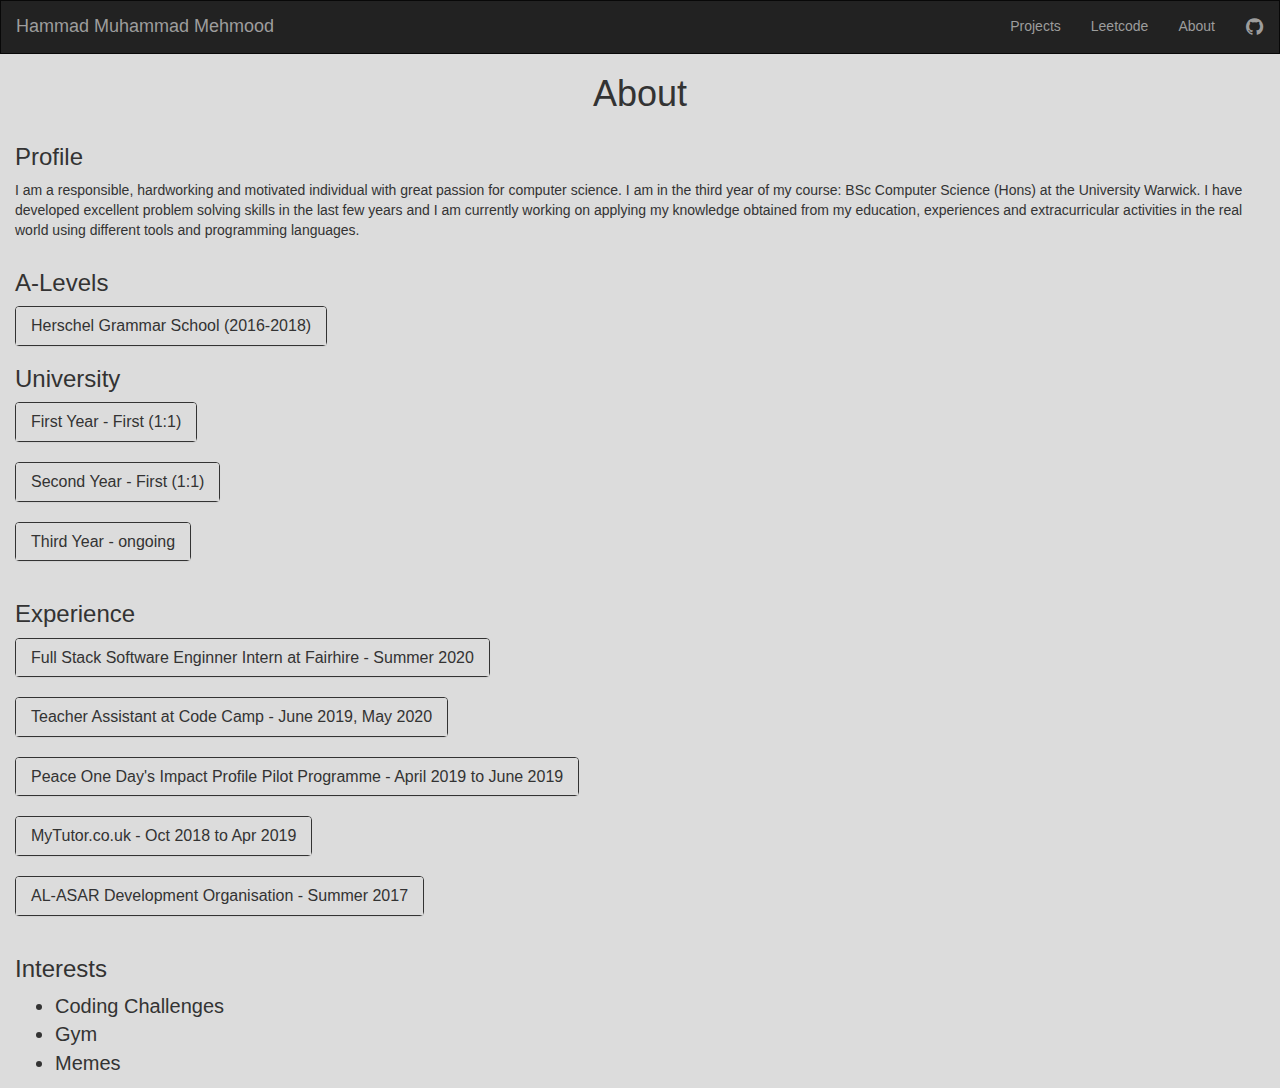
==== about.html @ 23a306c5 "basic template for leetcode" ====
<!DOCTYPE html>
<html lang="en">
<head>
    <title>About</title>
    <meta charset="utf-8">
    <meta name="viewport" content="width=device-width, initial-scale=1">
    <link rel="stylesheet" href="https://maxcdn.bootstrapcdn.com/bootstrap/3.4.1/css/bootstrap.min.css">
    <link rel="stylesheet" href="https://cdnjs.cloudflare.com/ajax/libs/font-awesome/4.7.0/css/font-awesome.min.css">
    <script src="https://ajax.googleapis.com/ajax/libs/jquery/3.5.1/jquery.min.js"></script>
    <script src="https://maxcdn.bootstrapcdn.com/bootstrap/3.4.1/js/bootstrap.min.js"></script>
    <link rel="stylesheet" href="style.css">
</head>
    <body>
        <!-- START NAVIGATION BAR -->
        <nav class="navbar navbar-inverse">
          <div class="container-fluid">
            <div class="navbar-header">
              <a class="navbar-brand" href="index.html">Hammad Muhammad Mehmood</a>
            </div>
            <ul class="nav navbar-nav navbar-right">
              <li><a href="projects.html">Projects</a></li>
              <li><a href="leetcode.html">Leetcode</a></li>
              <li><a href="about.html">About</a></li>
              <li><a href="https://github.com/Hammad214508/Personal-Website" class="btn btn-social-icon btn-github git-icon-size"><span class="fa fa-github" ></span></a>
              </li>
            </ul>
          </div>
        </nav>
        <!-- END NAVIGATION BAR -->
        <h1 class="text-center">About</h1>

        <div class="container-fluid">
            <h3>Profile</h3>
            <p>
                I am a responsible, hardworking and motivated individual with great passion for computer science. I am in the third year of my course: BSc Computer Science (Hons)
                at the University Warwick. I have developed excellent problem solving skills in the last few years and I am currently working on applying my knowledge obtained
                from my education, experiences and extracurricular activities in the real world using different tools and programming languages.
            </p>
        </div>
        <div class="container-fluid">
            <h3>A-Levels</h3>
            <div class="panel-group">
              <div class="panel panel-default">
                <div class="panel-heading">
                  <h5 class="panel-title">
                    <a data-toggle="collapse" href="#subjects">Herschel Grammar School (2016-2018)</a>
                  </h5>
                </div>
                <div id="subjects" class="panel-collapse collapse">
                  <ul class="list-group" style="columns: 2;">
                    <li class="list-group-item">Mathematics</li>
                    <li class="list-group-item">Biology</li>
                    <li class="list-group-item">Spanish</li>
                    <li class="list-group-item">Computer Science</li>
                    <li class="list-group-item">EPQ (Entended Project Qualification)</li>

                    <li class="list-group-item">A*</li>
                    <li class="list-group-item">A*</li>
                    <li class="list-group-item">A*</li>
                    <li class="list-group-item">A</li>
                    <li class="list-group-item">B</li>
                  </ul>
                  <div style="columns: 2;">
                      <div class="panel-footer">Total UCAS points:</div>
                      <div class="panel-footer">236</div>
                  </div>
                </div>
              </div>
            </div>



            <h3>University</h3>

            <div class="panel-group">
              <div class="panel panel-default">
                <div class="panel-heading">
                  <h5 class="panel-title">
                    <a data-toggle="collapse" href="#first">First Year - First (1:1)</a>
                  </h5>
                </div>
                <div id="first" class="panel-collapse collapse">
                  <ul class="list-group">
                    <li class="list-group-item">Programming for Computer Scientists</li>
                    <li class="list-group-item">Design of Information Structures</li>
                    <li class="list-group-item">Mathematics for Computer Scientists I</li>
                    <li class="list-group-item">Mathematics for Computer Scientists II</li>
                    <li class="list-group-item">Computer Organization and Architecture</li>
                    <li class="list-group-item">Professional Skills</li>
                    <li class="list-group-item">Computer Security</li>
                    <li class="list-group-item">Functional Programming</li>
                  </ul>
                </div>
              </div>
            </div>

            <div class="panel-group">
              <div class="panel panel-default">
                <div class="panel-heading">
                  <h5 class="panel-title">
                    <a data-toggle="collapse" href="#second">Second Year - First (1:1)</a>
                  </h5>
                </div>
                <div id="second" class="panel-collapse collapse">
                  <ul class="list-group">
                    <li class="list-group-item">Operating Systems and Computer Networks</li>
                    <li class="list-group-item">Digital Communications and Signal Processing</li>
                    <li class="list-group-item">Artificial Intelligence</li>
                    <li class="list-group-item">Database Systems</li>
                    <li class="list-group-item">Formal Languages</li>
                    <li class="list-group-item">Algorithms</li>
                    <li class="list-group-item">Software Engineering</li>
                    <li class="list-group-item">Logic and Verification</li>
                  </ul>
                </div>
              </div>
            </div>

            <div class="panel-group">
              <div class="panel panel-default">
                <div class="panel-heading">
                  <h5 class="panel-title">
                    <a data-toggle="collapse" href="#third">Third Year - ongoing</a>
                  </h5>
                </div>
                <div id="third" class="panel-collapse collapse">
                  <ul class="list-group">
                    <li class="list-group-item">A</li>
                    <li class="list-group-item">B</li>
                    <li class="list-group-item">C</li>
                    <li class="list-group-item">D</li>
                    <li class="list-group-item">E</li>
                    <li class="list-group-item">F</li>
                    <li class="list-group-item">G</li>
                    <li class="list-group-item">H</li>
                  </ul>
                </div>
              </div>
            </div>

        </div>


        <div class="container-fluid">

            <h3>Experience</h3>

            <div class="panel-group">
            <div class="panel panel-default">
                <div class="panel-heading">
                    <h5 class="panel-title">
                        <a data-toggle="collapse" href="#fairhire">Full Stack Software Enginner Intern at Fairhire - Summer 2020</a>
                    </h5>
                </div>
                <div id="fairhire" class="panel-collapse collapse">
                    <div class="container">
                        <p>
                            I am currently working as a full stack software engineer intern at Fairhire. At the moment managing
                            their website's article section. I am using MySQL, PHP, JQuery, HTML and CSS.
                        </p>
                    </div>
                </div>
            </div>
            </div>

            <div class="panel-group">
            <div class="panel panel-default">
                <div class="panel-heading">
                    <h5 class="panel-title">
                        <a data-toggle="collapse" href="#codecamp">Teacher Assistant at Code Camp - June 2019, May 2020 </a>
                    </h5>
                </div>
                <div id="codecamp" class="panel-collapse collapse">
                    <div class="container">
                        <p>
                            I have worked as a teacher assistant at three days coding camps in different schools. Our main aim is
                            to introduce kids to programming in a fun way helping them design their own game. My role as a TA was
                            to provide one to one help to individual students during class. By doing this job I have developed communication
                             skills as I had to give one to one help to kids and also more confident as I had to teach the entire class (20 kids)
                             by myself at certain points.
                        </p>
                    </div>
                </div>
            </div>
            </div>

            <div class="panel-group">
            <div class="panel panel-default">
                <div class="panel-heading">
                    <h5 class="panel-title">
                        <a data-toggle="collapse" href="#peace">Peace One Day's Impact Profile Pilot Programme - April 2019 to June 2019</a>
                    </h5>
                </div>
                <div id="peace" class="panel-collapse collapse">
                    <div class="container">
                        <p>
                            I volunteered to work in the testing phase for the development of the app called Impact profile. My role was to test the application,
                            promote it and go to meetings to discuss bugs or improvements. Although this was a volunteering experience, I learnt a lot from here
                            because I saw how the skills, I have been developing in the last few years through my education, extra-curricular activities and jobs are
                            applied in the technology industry. I developed abilities like communication, patience and teamwork, that are needed in the field of technology.
                        </p>
                    </div>
                </div>
            </div>
            </div>

            <div class="panel-group">
            <div class="panel panel-default">
                <div class="panel-heading">
                    <h5 class="panel-title">
                        <a data-toggle="collapse" href="#mytutor">MyTutor.co.uk - Oct 2018 to Apr 2019</a>
                    </h5>
                </div>
                <div id="mytutor" class="panel-collapse collapse">
                    <div class="container">
                        <p>
                            I was a Computer Science tutor, tutoring not only A-Levels and GCSE's but also international students.
                            I have an overall rating of 4.7 stars. By doing this job I had a wide curriculum knowledge as different
                            students had different specification. I had to research areas of the subject I was not so confident about
                            in order to coach my students. I also had to be organised and plan the lessons to make them interesting and
                            relevant, as well as being able to assess work.
                        </p>
                    </div>
                </div>
            </div>
            </div>

            <div class="panel-group">
            <div class="panel panel-default">
                <div class="panel-heading">
                    <h5 class="panel-title">
                        <a data-toggle="collapse" href="#al-asar">AL-ASAR Development Organisation - Summer 2017</a>
                    </h5>
                </div>
                <div id="al-asar" class="panel-collapse collapse">
                    <div class="container">
                        <p>
                            During summer 2017 I did 100 hours of voluntering at AL-ASAR Development Organisation in Pakistan.
                            Taking care of orphans and disabled kids, focusing on their education.
                        </p>
                    </div>
                </div>
            </div>
            </div>
        </div>

        <div class="container-fluid">
            <h3>Interests</h3>
            <ul class="big-li">
                <li>Coding Challenges</li>
                <li>Gym</li>
                <li>Memes</li>
            </ul>
        </div>

    </body>

</html>
---- style.css ----
body {
  background-color: #DCDCDC;
}

.git-icon-size {
  font-size:20px;
}

.project-git {
    font-size:37px;
}

.profile-pic-size{
    width:35%;
}

.btn-primary {
    color: #fff;
    background-color: #333;
    border-color: #333;
}
.btn-primary:hover, .btn-primary:focus, .btn-primary:active, .btn-primary.active, .open>.dropdown-toggle.btn-primary {
    color: #fff;
    background-color: #696969;
    border-color: #333;
}

.navbar{
     border-radius: 0;
}

.white-box{
    border: 1px solid black;
    background-color: #FFFFFF;
    padding-left: 1em;
    padding-right: 1em;
    padding-top: 1em;
    padding-bottom: 1em;
}

.tools{
    border-radius: 25px;
    color: white;
    background: #333;
    padding-left: 10px;
    padding-right: 10px;
    padding-top: 5px;
    display : inline-block;
}

.panel > .panel-heading {
    background-color: #DCDCDC;


}
.panel-default {
    display : inline-block;
    border-color: #333;

}

.top-buffer {
    margin-bottom:50px;
}

.big-li li {
    font-size: 20px;
}

.leetcode-font{
    font-size:20px;
}
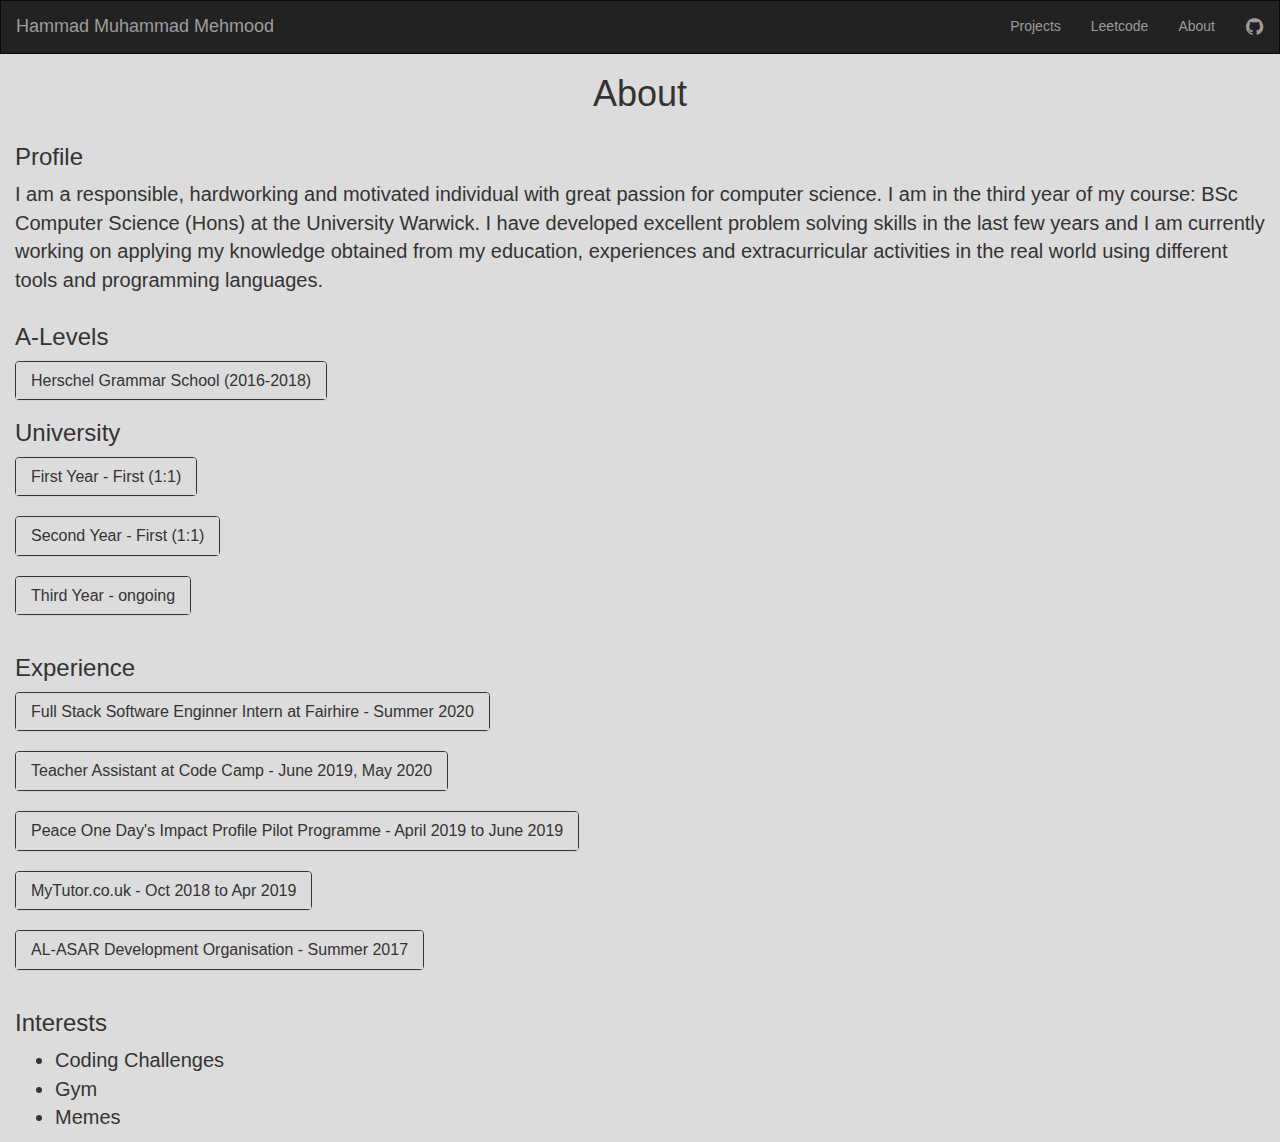
==== commit 3146454b: "click event on projects and font sizes" ====
--- a/about.html
+++ b/about.html
@@ -29,7 +29,7 @@
         <!-- END NAVIGATION BAR -->
         <h1 class="text-center">About</h1>
 
-        <div class="container-fluid">
+        <div class="container-fluid about-font">
             <h3>Profile</h3>
             <p>
                 I am a responsible, hardworking and motivated individual with great passion for computer science. I am in the third year of my course: BSc Computer Science (Hons)
@@ -141,7 +141,7 @@
         </div>
 
 
-        <div class="container-fluid">
+        <div class="container-fluid about-font-sm">
 
             <h3>Experience</h3>
 
@@ -155,8 +155,9 @@
                 <div id="fairhire" class="panel-collapse collapse">
                     <div class="container">
                         <p>
-                            I am currently working as a full stack software engineer intern at Fairhire. At the moment managing
-                            their website's article section. I am using MySQL, PHP, JQuery, HTML and CSS.
+                            I am currently working as a full stack software engineer intern at Fairhire. Managing
+                            their website's article section and developing a hiring web application. I am using
+                            MySQL, PHP, JQuery, HTML and CSS (LAMP stack).
                         </p>
                     </div>
                 </div>
@@ -176,8 +177,8 @@
                             I have worked as a teacher assistant at three days coding camps in different schools. Our main aim is
                             to introduce kids to programming in a fun way helping them design their own game. My role as a TA was
                             to provide one to one help to individual students during class. By doing this job I have developed communication
-                             skills as I had to give one to one help to kids and also more confident as I had to teach the entire class (20 kids)
-                             by myself at certain points.
+                            skills as I had to give one to one help to kids and also more confident as I had to teach the entire class (20 kids)
+                            by myself at certain points.
                         </p>
                     </div>
                 </div>
--- a/style.css
+++ b/style.css
@@ -4,6 +4,10 @@
 
 .git-icon-size {
   font-size:20px;
+}
+
+.git-icon-size-lg{
+    font-size:35px;
 }
 
 .project-git {
@@ -70,3 +74,15 @@
 .leetcode-font{
     font-size:20px;
 }
+
+.about-font{
+    font-size:20px;
+}
+
+.about-font-sm{
+    font-size:17px;
+}
+
+.problems-font{
+    font-size:15px;
+}
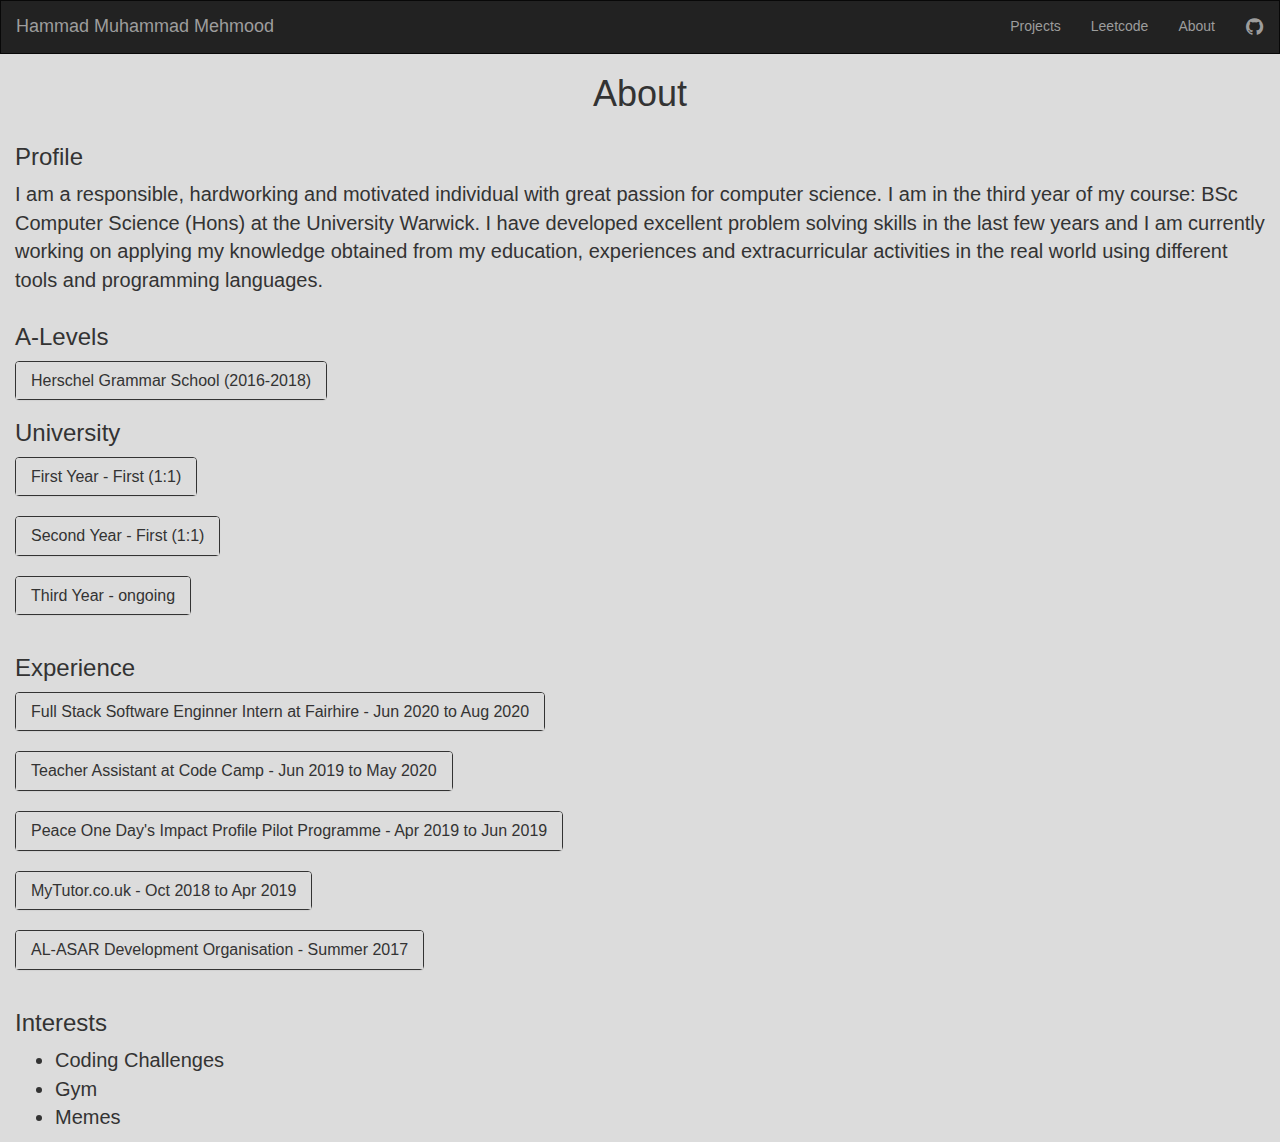
==== commit 58487a62: "new leetcode" ====
--- a/about.html
+++ b/about.html
@@ -149,57 +149,55 @@
             <div class="panel panel-default">
                 <div class="panel-heading">
                     <h5 class="panel-title">
-                        <a data-toggle="collapse" href="#fairhire">Full Stack Software Enginner Intern at Fairhire - Summer 2020</a>
+                        <a data-toggle="collapse" href="#fairhire">Full Stack Software Enginner Intern at Fairhire - Jun 2020 to Aug 2020</a>
                     </h5>
                 </div>
                 <div id="fairhire" class="panel-collapse collapse">
                     <div class="container">
-                        <p>
-                            I am currently working as a full stack software engineer intern at Fairhire. Managing
-                            their website's article section and developing a hiring web application. I am using
-                            MySQL, PHP, JQuery, HTML and CSS (LAMP stack).
-                        </p>
-                    </div>
-                </div>
-            </div>
-            </div>
-
-            <div class="panel-group">
-            <div class="panel panel-default">
-                <div class="panel-heading">
-                    <h5 class="panel-title">
-                        <a data-toggle="collapse" href="#codecamp">Teacher Assistant at Code Camp - June 2019, May 2020 </a>
+                        <ul>
+                            <li>Worked as a full-stack software engineer</li>
+                            <li>Learnt to use LAMP stack and basics of AWS</li>
+                            <li>Researched API’s for efficient backend</li>
+                            <li>Mastered jQuery and Bootstrap for front-enddevelopment.</li>
+                        </ul>
+                    </div>
+                </div>
+            </div>
+            </div>
+
+            <div class="panel-group">
+            <div class="panel panel-default">
+                <div class="panel-heading">
+                    <h5 class="panel-title">
+                        <a data-toggle="collapse" href="#codecamp">Teacher Assistant at Code Camp - Jun 2019 to May 2020 </a>
                     </h5>
                 </div>
                 <div id="codecamp" class="panel-collapse collapse">
                     <div class="container">
-                        <p>
-                            I have worked as a teacher assistant at three days coding camps in different schools. Our main aim is
-                            to introduce kids to programming in a fun way helping them design their own game. My role as a TA was
-                            to provide one to one help to individual students during class. By doing this job I have developed communication
-                            skills as I had to give one to one help to kids and also more confident as I had to teach the entire class (20 kids)
-                            by myself at certain points.
-                        </p>
-                    </div>
-                </div>
-            </div>
-            </div>
-
-            <div class="panel-group">
-            <div class="panel panel-default">
-                <div class="panel-heading">
-                    <h5 class="panel-title">
-                        <a data-toggle="collapse" href="#peace">Peace One Day's Impact Profile Pilot Programme - April 2019 to June 2019</a>
+                        <ul>
+                            <li>Helping children of all ages by providing 1 to 1 help at 3- day code camps.</li>
+                            <li>I was responsible for guiding students that were falling behind in the right direction while explaining key concepts</li>
+                            <li>Responsible for children safety and wellbeing while also managing misbehaviour and disruption during break-time.</li>
+                        </ul>
+                    </div>
+                </div>
+            </div>
+            </div>
+
+            <div class="panel-group">
+            <div class="panel panel-default">
+                <div class="panel-heading">
+                    <h5 class="panel-title">
+                        <a data-toggle="collapse" href="#peace">Peace One Day's Impact Profile Pilot Programme - Apr 2019 to Jun 2019</a>
                     </h5>
                 </div>
                 <div id="peace" class="panel-collapse collapse">
                     <div class="container">
-                        <p>
-                            I volunteered to work in the testing phase for the development of the app called Impact profile. My role was to test the application,
-                            promote it and go to meetings to discuss bugs or improvements. Although this was a volunteering experience, I learnt a lot from here
-                            because I saw how the skills, I have been developing in the last few years through my education, extra-curricular activities and jobs are
-                            applied in the technology industry. I developed abilities like communication, patience and teamwork, that are needed in the field of technology.
-                        </p>
+                        <ul>
+                            <li>I worked in the testing phase for the development of the app called Impact Profile</li>
+                            <li>My role was to test and promote the application and attend meetings to discuss bugs and improvements</li>
+                            <li>Learnt principles of good UI and developed skills like communication and critical thinking</li>
+                        </ul>
                     </div>
                 </div>
             </div>
@@ -214,13 +212,12 @@
                 </div>
                 <div id="mytutor" class="panel-collapse collapse">
                     <div class="container">
-                        <p>
-                            I was a Computer Science tutor, tutoring not only A-Levels and GCSE's but also international students.
-                            I have an overall rating of 4.7 stars. By doing this job I had a wide curriculum knowledge as different
-                            students had different specification. I had to research areas of the subject I was not so confident about
-                            in order to coach my students. I also had to be organised and plan the lessons to make them interesting and
-                            relevant, as well as being able to assess work.
-                        </p>
+                        <ul>
+                            <li>Computer Science tutor, tutoring not only A-Levels and GCSE's but also international students</li>
+                            <li>Got a wide curriculum knowledge as different students had different specification</li>
+                            <li>Researched areas of the subject I was not so confident about</li>
+                            <li>Learnt to be organised and and patient</li>
+                        </ul>
                     </div>
                 </div>
             </div>
@@ -235,15 +232,78 @@
                 </div>
                 <div id="al-asar" class="panel-collapse collapse">
                     <div class="container">
-                        <p>
-                            During summer 2017 I did 100 hours of voluntering at AL-ASAR Development Organisation in Pakistan.
-                            Taking care of orphans and disabled kids, focusing on their education.
-                        </p>
-                    </div>
-                </div>
-            </div>
-            </div>
-        </div>
+                        <ul>
+                            <li>100 hours of voluntering at AL-ASAR Development Organisation in Pakistan</li>
+                            <li>Taking care of orphans and disabled kids</li>
+                            <li>The main focus being their education</li>
+                        </ul>
+                    </div>
+                </div>
+            </div>
+            </div>
+        </div>
+
+        <!-- <div class="row bottom-buffer">
+            <div class="col-xl-6 col-lg-6 col-md-12 col-sm-12">
+              <div class="white-box">
+                  <h4>Full Stack Software Enginner Intern at Fairhire - Jun 2020 to Aug 2020</h4>
+                  <ul>
+                      <li>Worked as a full-stack software engineer</li>
+                      <li>Learnt to use LAMP stack and basics of AWS</li>
+                      <li>Researched API’s for efficient backend</li>
+                      <li>Mastered jQuery and Bootstrap for front-enddevelopment.</li>
+                  </ul>
+              </div>
+            </div>
+            <div class="col-xl-6 col-lg-6 col-md-12 col-sm-12">
+              <div class="white-box">
+                  <h4>Teacher Assistant at Code Camp - Jun 2019 to May 2020</h4>
+                  <ul>
+                      <li>Helped children of all ages by providing 1 to 1 help at 3-day code camps.</li>
+                      <li>I was responsible for guiding students that were falling behind while explaining key concepts</li>
+                      <li>Responsible for children safety and wellbeing</li>
+                  </ul>
+              </div>
+            </div>
+        </div>
+
+        <div class="row bottom-buffer">
+            <div class="col-xl-6 col-lg-6 col-md-12 col-sm-12">
+              <div class="white-box">
+                  <h4>Peace One Day's Impact Profile Pilot Programme - Apr 2019 to Jun 2019</h4>
+                  <ul>
+                      <li>I worked in the testing phase for the development of the app called Impact Profile</li>
+                      <li>My role was to test and promote the application and attend meetings to discuss bugs and improvements</li>
+                      <li>Learnt principles of good UI and developed skills like communication and critical thinking</li>
+                  </ul>
+              </div>
+            </div>
+            <div class="col-xl-6 col-lg-6 col-md-12 col-sm-12">
+              <div class="white-box">
+                  <h4>My Tutor - Oct 2018 to Apr 2019</h4>
+                  <ul>
+                      <li>Computer Science tutor, tutoring not only A-Levels and GCSE's but also international students</li>
+                      <li>Got a wide curriculum knowledge as different students had different specification</li>
+                      <li>Researched areas of the subject I was not so confident about</li>
+                      <li>Learnt to be organised and and patient</li>
+                  </ul>
+              </div>
+            </div>
+        </div>
+
+        <div class="row">
+            <div class="col-xl-6 col-lg-6 col-md-12 col-sm-12">
+              <div class="white-box">
+                  <h4>AL-ASAR Development Organisation - Summer 2017</h4>
+                  <ul>
+                      <li>100 hours of voluntering at AL-ASAR Development Organisation in Pakistan</li>
+                      <li>Taking care of orphans and disabled kids</li>
+                      <li>The main focus being their education</li>
+                  </ul>
+              </div>
+            </div>
+        </div> -->
+
 
         <div class="container-fluid">
             <h3>Interests</h3>
--- a/style.css
+++ b/style.css
@@ -79,6 +79,10 @@
     font-size:20px;
 }
 
+.projects-font{
+    font-size:20px;
+}
+
 .about-font-sm{
     font-size:17px;
 }
@@ -86,3 +90,7 @@
 .problems-font{
     font-size:15px;
 }
+
+.bottom-buffer{
+    margin-bottom: 2em; 
+}
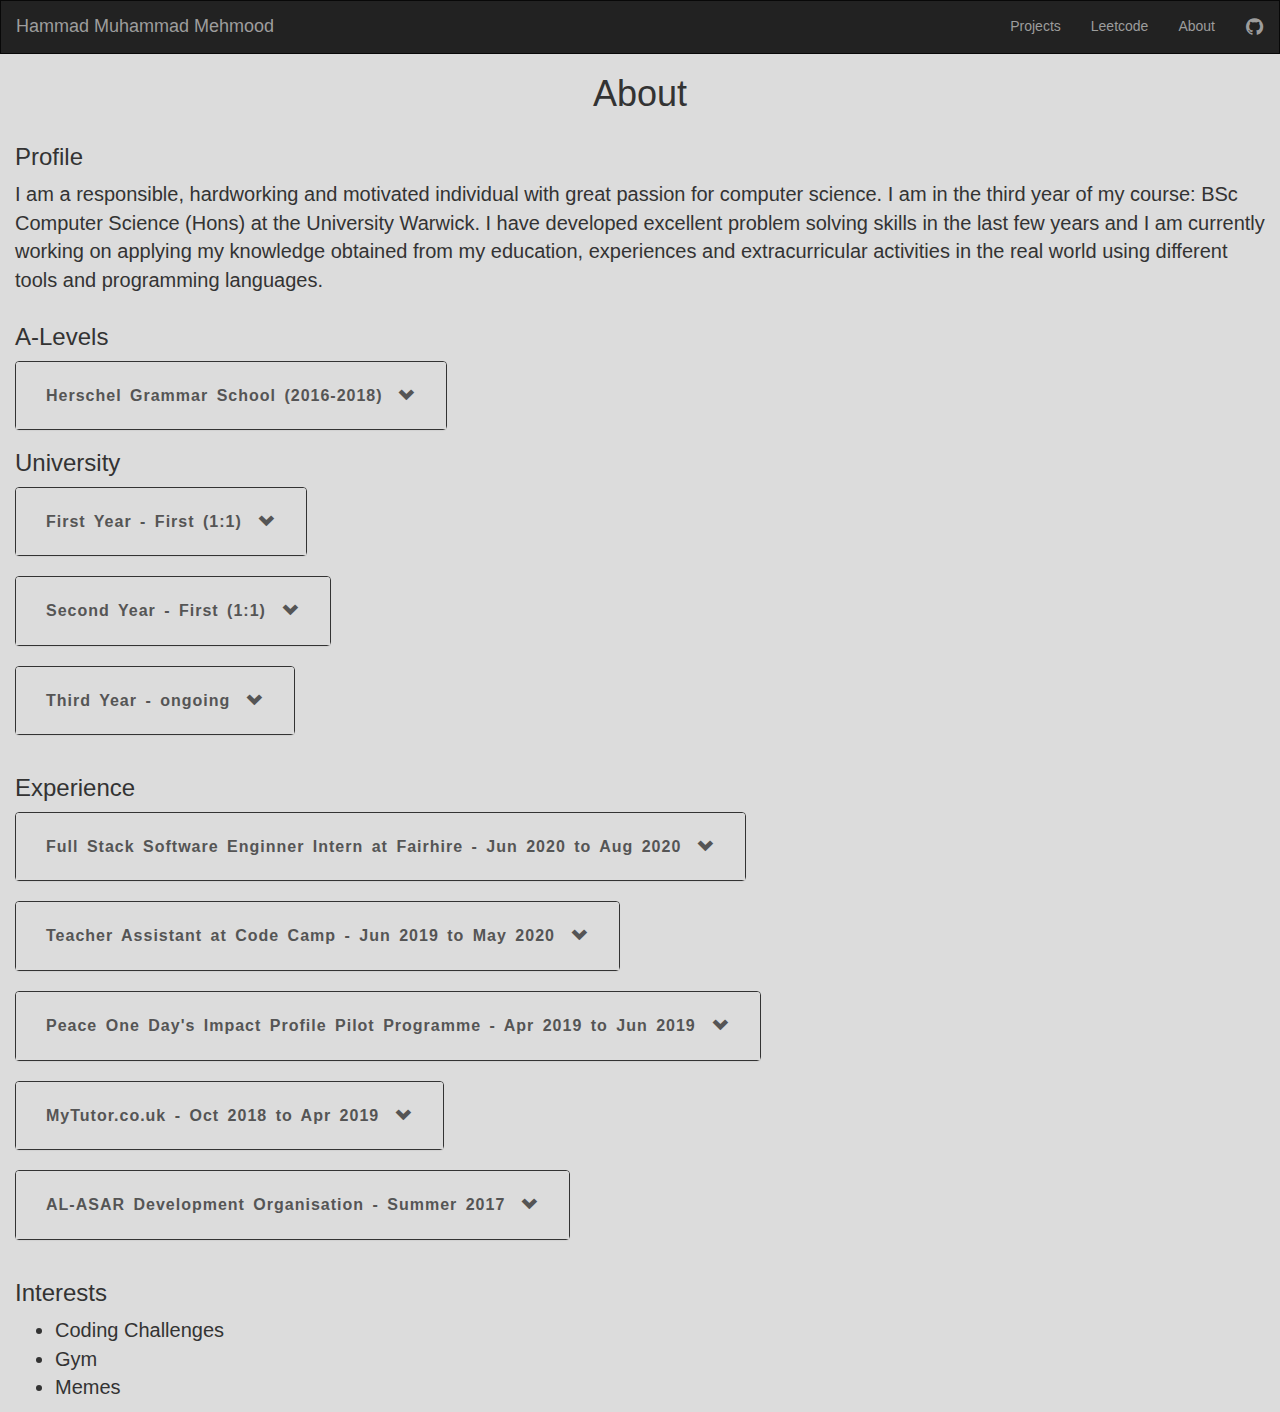
==== commit f94b58de: "dropdown icon in about me" ====
--- a/about.html
+++ b/about.html
@@ -43,7 +43,7 @@
               <div class="panel panel-default">
                 <div class="panel-heading">
                   <h5 class="panel-title">
-                    <a data-toggle="collapse" href="#subjects">Herschel Grammar School (2016-2018)</a>
+                    <a data-toggle="collapse" href="#subjects">Herschel Grammar School (2016-2018) &nbsp; </a>
                   </h5>
                 </div>
                 <div id="subjects" class="panel-collapse collapse">
@@ -76,7 +76,7 @@
               <div class="panel panel-default">
                 <div class="panel-heading">
                   <h5 class="panel-title">
-                    <a data-toggle="collapse" href="#first">First Year - First (1:1)</a>
+                    <a data-toggle="collapse" href="#first">First Year - First (1:1) &nbsp; </a>
                   </h5>
                 </div>
                 <div id="first" class="panel-collapse collapse">
@@ -98,7 +98,7 @@
               <div class="panel panel-default">
                 <div class="panel-heading">
                   <h5 class="panel-title">
-                    <a data-toggle="collapse" href="#second">Second Year - First (1:1)</a>
+                    <a data-toggle="collapse" href="#second">Second Year - First (1:1) &nbsp; </a>
                   </h5>
                 </div>
                 <div id="second" class="panel-collapse collapse">
@@ -120,7 +120,7 @@
               <div class="panel panel-default">
                 <div class="panel-heading">
                   <h5 class="panel-title">
-                    <a data-toggle="collapse" href="#third">Third Year - ongoing</a>
+                    <a data-toggle="collapse" href="#third">Third Year - ongoing &nbsp; </a>
                   </h5>
                 </div>
                 <div id="third" class="panel-collapse collapse">
@@ -149,7 +149,7 @@
             <div class="panel panel-default">
                 <div class="panel-heading">
                     <h5 class="panel-title">
-                        <a data-toggle="collapse" href="#fairhire">Full Stack Software Enginner Intern at Fairhire - Jun 2020 to Aug 2020</a>
+                        <a data-toggle="collapse" href="#fairhire">Full Stack Software Enginner Intern at Fairhire - Jun 2020 to Aug 2020 &nbsp; </a>
                     </h5>
                 </div>
                 <div id="fairhire" class="panel-collapse collapse">
@@ -169,7 +169,7 @@
             <div class="panel panel-default">
                 <div class="panel-heading">
                     <h5 class="panel-title">
-                        <a data-toggle="collapse" href="#codecamp">Teacher Assistant at Code Camp - Jun 2019 to May 2020 </a>
+                        <a data-toggle="collapse" href="#codecamp">Teacher Assistant at Code Camp - Jun 2019 to May 2020  &nbsp; </a>
                     </h5>
                 </div>
                 <div id="codecamp" class="panel-collapse collapse">
@@ -188,7 +188,7 @@
             <div class="panel panel-default">
                 <div class="panel-heading">
                     <h5 class="panel-title">
-                        <a data-toggle="collapse" href="#peace">Peace One Day's Impact Profile Pilot Programme - Apr 2019 to Jun 2019</a>
+                        <a data-toggle="collapse" href="#peace">Peace One Day's Impact Profile Pilot Programme - Apr 2019 to Jun 2019 &nbsp; </a>
                     </h5>
                 </div>
                 <div id="peace" class="panel-collapse collapse">
@@ -207,7 +207,7 @@
             <div class="panel panel-default">
                 <div class="panel-heading">
                     <h5 class="panel-title">
-                        <a data-toggle="collapse" href="#mytutor">MyTutor.co.uk - Oct 2018 to Apr 2019</a>
+                        <a data-toggle="collapse" href="#mytutor">MyTutor.co.uk - Oct 2018 to Apr 2019 &nbsp; </a>
                     </h5>
                 </div>
                 <div id="mytutor" class="panel-collapse collapse">
@@ -227,7 +227,7 @@
             <div class="panel panel-default">
                 <div class="panel-heading">
                     <h5 class="panel-title">
-                        <a data-toggle="collapse" href="#al-asar">AL-ASAR Development Organisation - Summer 2017</a>
+                        <a data-toggle="collapse" href="#al-asar">AL-ASAR Development Organisation - Summer 2017 &nbsp; </a>
                     </h5>
                 </div>
                 <div id="al-asar" class="panel-collapse collapse">
@@ -316,4 +316,8 @@
 
     </body>
 
+
+    <script src="about.js"></script>
+
+
 </html>
--- a/style.css
+++ b/style.css
@@ -92,5 +92,30 @@
 }
 
 .bottom-buffer{
-    margin-bottom: 2em; 
+    margin-bottom: 2em;
 }
+
+
+.panel-title>a, .panel-title>a:active{
+    display:block;
+    padding:15px;
+    color:#555;
+    font-size:16px;
+    font-weight:bold;
+    /* text-transform:uppercase; */
+    letter-spacing:1px;
+    word-spacing:3px;
+    text-decoration:none;
+}
+
+.panel-heading  a:before {
+   font-family: 'Glyphicons Halflings';
+   content: "\e114";
+   float: right;
+   transition: all 0.5s;
+}
+.panel-heading.active a:before {
+    -webkit-transform: rotate(180deg);
+    -moz-transform: rotate(180deg);
+    transform: rotate(180deg);
+}
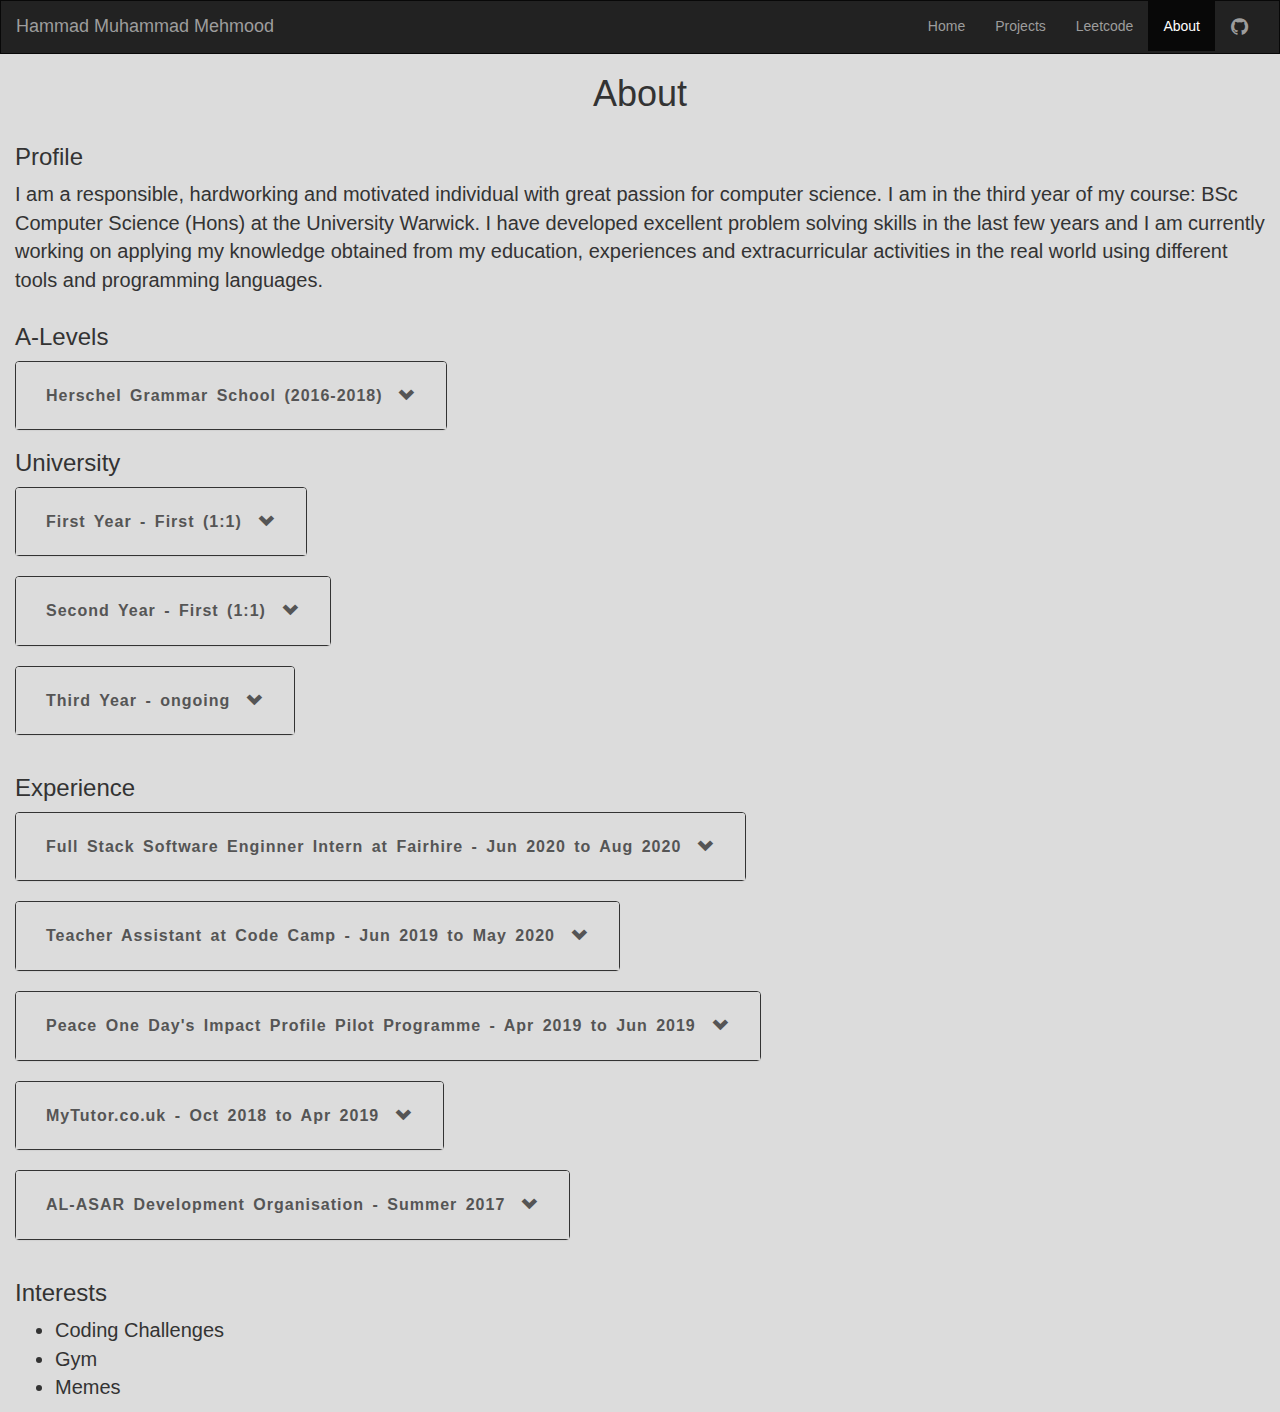
==== commit 313f8243: "mobile friendly menu" ====
--- a/about.html
+++ b/about.html
@@ -14,16 +14,25 @@
         <!-- START NAVIGATION BAR -->
         <nav class="navbar navbar-inverse">
           <div class="container-fluid">
+            <button type="button" class="navbar-toggle collapsed" data-toggle="collapse" data-target="#main-menu" aria-expanded="false">
+                <span class="sr-only">Toggle navigation</span>
+                <span class="icon-bar"></span>
+                <span class="icon-bar"></span>
+                <span class="icon-bar"></span>
+            </button>
             <div class="navbar-header">
               <a class="navbar-brand" href="index.html">Hammad Muhammad Mehmood</a>
             </div>
-            <ul class="nav navbar-nav navbar-right">
-              <li><a href="projects.html">Projects</a></li>
-              <li><a href="leetcode.html">Leetcode</a></li>
-              <li><a href="about.html">About</a></li>
-              <li><a href="https://github.com/Hammad214508/Personal-Website" class="btn btn-social-icon btn-github git-icon-size"><span class="fa fa-github" ></span></a>
-              </li>
-            </ul>
+            <div id="main-menu" class="collapse navbar-collapse">
+                <ul class="nav navbar-nav navbar-right">
+                  <li><a href="index.html">Home</a></li>
+                  <li><a href="projects.html">Projects</a></li>
+                  <li><a href="leetcode.html">Leetcode</a></li>
+                  <li class="active"><a href="about.html">About</a></li>
+                  <li><a href="https://github.com/Hammad214508/Personal-Website" class="btn btn-social-icon btn-github git-icon-size"><span class="fa fa-github"></span></a>
+                  </li>
+                </ul>
+            </div>
           </div>
         </nav>
         <!-- END NAVIGATION BAR -->
--- a/style.css
+++ b/style.css
@@ -95,7 +95,6 @@
     margin-bottom: 2em;
 }
 
-
 .panel-title>a, .panel-title>a:active{
     display:block;
     padding:15px;
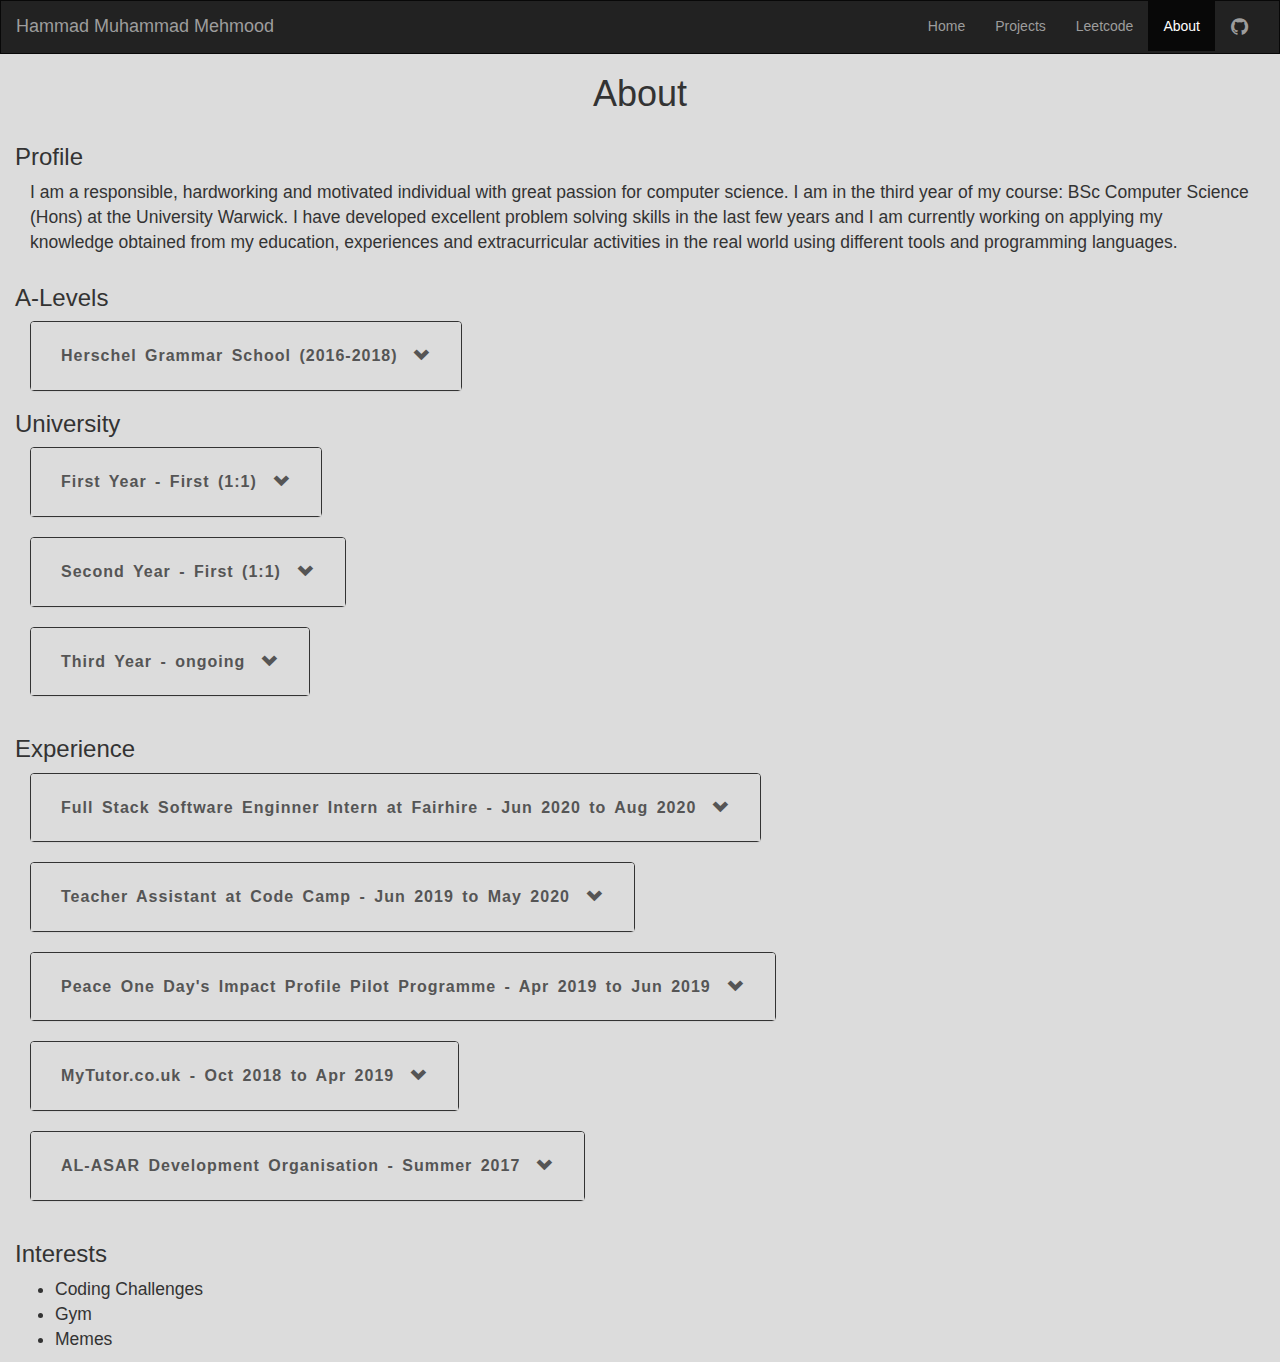
==== commit 465c5179: "mobile friendly" ====
--- a/about.html
+++ b/about.html
@@ -14,25 +14,28 @@
         <!-- START NAVIGATION BAR -->
         <nav class="navbar navbar-inverse">
           <div class="container-fluid">
-            <button type="button" class="navbar-toggle collapsed" data-toggle="collapse" data-target="#main-menu" aria-expanded="false">
+
+            <div class="navbar-header">
+              <a class="navbar-brand" href="index.html">Hammad Muhammad Mehmood</a>
+              <button type="button" class="navbar-toggle collapsed" data-toggle="collapse" data-target="#main-menu" aria-expanded="false">
                 <span class="sr-only">Toggle navigation</span>
                 <span class="icon-bar"></span>
                 <span class="icon-bar"></span>
                 <span class="icon-bar"></span>
-            </button>
-            <div class="navbar-header">
-              <a class="navbar-brand" href="index.html">Hammad Muhammad Mehmood</a>
-            </div>
+              </button>
+            </div>
+
             <div id="main-menu" class="collapse navbar-collapse">
-                <ul class="nav navbar-nav navbar-right">
-                  <li><a href="index.html">Home</a></li>
-                  <li><a href="projects.html">Projects</a></li>
-                  <li><a href="leetcode.html">Leetcode</a></li>
-                  <li class="active"><a href="about.html">About</a></li>
-                  <li><a href="https://github.com/Hammad214508/Personal-Website" class="btn btn-social-icon btn-github git-icon-size"><span class="fa fa-github"></span></a>
-                  </li>
-                </ul>
-            </div>
+              <ul class="nav navbar-nav navbar-right">
+                <li><a href="index.html">Home</a></li>
+                <li><a href="projects.html">Projects</a></li>
+                <li><a href="leetcode.html">Leetcode</a></li>
+                <li class="active"><a href="about.html">About</a></li>
+                <li><a href="https://github.com/Hammad214508/Personal-Website" class="btn btn-social-icon btn-github git-icon-size"><span class="fa fa-github"></span></a>
+                </li>
+              </ul>
+            </div>
+
           </div>
         </nav>
         <!-- END NAVIGATION BAR -->
@@ -40,7 +43,7 @@
 
         <div class="container-fluid about-font">
             <h3>Profile</h3>
-            <p>
+            <p class="container-fluid">
                 I am a responsible, hardworking and motivated individual with great passion for computer science. I am in the third year of my course: BSc Computer Science (Hons)
                 at the University Warwick. I have developed excellent problem solving skills in the last few years and I am currently working on applying my knowledge obtained
                 from my education, experiences and extracurricular activities in the real world using different tools and programming languages.
@@ -48,7 +51,7 @@
         </div>
         <div class="container-fluid">
             <h3>A-Levels</h3>
-            <div class="panel-group">
+            <div class="panel-group container-fluid">
               <div class="panel panel-default">
                 <div class="panel-heading">
                   <h5 class="panel-title">
@@ -81,7 +84,7 @@
 
             <h3>University</h3>
 
-            <div class="panel-group">
+            <div class="panel-group container-fluid">
               <div class="panel panel-default">
                 <div class="panel-heading">
                   <h5 class="panel-title">
@@ -103,7 +106,7 @@
               </div>
             </div>
 
-            <div class="panel-group">
+            <div class="panel-group container-fluid">
               <div class="panel panel-default">
                 <div class="panel-heading">
                   <h5 class="panel-title">
@@ -125,7 +128,7 @@
               </div>
             </div>
 
-            <div class="panel-group">
+            <div class="panel-group container-fluid">
               <div class="panel panel-default">
                 <div class="panel-heading">
                   <h5 class="panel-title">
@@ -154,7 +157,7 @@
 
             <h3>Experience</h3>
 
-            <div class="panel-group">
+            <div class="panel-group container-fluid">
             <div class="panel panel-default">
                 <div class="panel-heading">
                     <h5 class="panel-title">
@@ -174,7 +177,7 @@
             </div>
             </div>
 
-            <div class="panel-group">
+            <div class="panel-group container-fluid">
             <div class="panel panel-default">
                 <div class="panel-heading">
                     <h5 class="panel-title">
@@ -193,7 +196,7 @@
             </div>
             </div>
 
-            <div class="panel-group">
+            <div class="panel-group container-fluid">
             <div class="panel panel-default">
                 <div class="panel-heading">
                     <h5 class="panel-title">
@@ -212,7 +215,7 @@
             </div>
             </div>
 
-            <div class="panel-group">
+            <div class="panel-group container-fluid">
             <div class="panel panel-default">
                 <div class="panel-heading">
                     <h5 class="panel-title">
@@ -232,7 +235,7 @@
             </div>
             </div>
 
-            <div class="panel-group">
+            <div class="panel-group container-fluid">
             <div class="panel panel-default">
                 <div class="panel-heading">
                     <h5 class="panel-title">
@@ -325,8 +328,6 @@
 
     </body>
 
-
     <script src="about.js"></script>
 
-
 </html>
--- a/style.css
+++ b/style.css
@@ -63,36 +63,44 @@
 
 }
 
-.top-buffer {
-    margin-bottom:50px;
-}
-
 .big-li li {
-    font-size: 20px;
+    font-size: 1.25em;
 }
 
 .leetcode-font{
-    font-size:20px;
+    font-size: 1.25em;
 }
 
 .about-font{
-    font-size:20px;
+    font-size: 1.25em;
 }
 
 .projects-font{
-    font-size:20px;
+    font-size: 1.25em;
 }
 
 .about-font-sm{
-    font-size:17px;
+    font-size: 1.0625em
 }
 
 .problems-font{
-    font-size:15px;
+    font-size: 0.9375em;
 }
 
 .bottom-buffer{
     margin-bottom: 2em;
+}
+
+.bottom-buffer-sm{
+    margin-bottom: 1em;
+}
+
+.top-buffer {
+    margin-top:3.125em;
+}
+
+.top-buffer-sm {
+    margin-top:1.5em;
 }
 
 .panel-title>a, .panel-title>a:active{
@@ -113,8 +121,22 @@
    float: right;
    transition: all 0.5s;
 }
+
 .panel-heading.active a:before {
     -webkit-transform: rotate(180deg);
     -moz-transform: rotate(180deg);
     transform: rotate(180deg);
 }
+
+.navbar-toggle {
+  position: absolute;
+  right: 0;
+}
+
+@media (max-width: 786px) {
+  .navbar-brand {
+    padding-right: 3.75em;
+    height: auto;
+  }
+
+}
